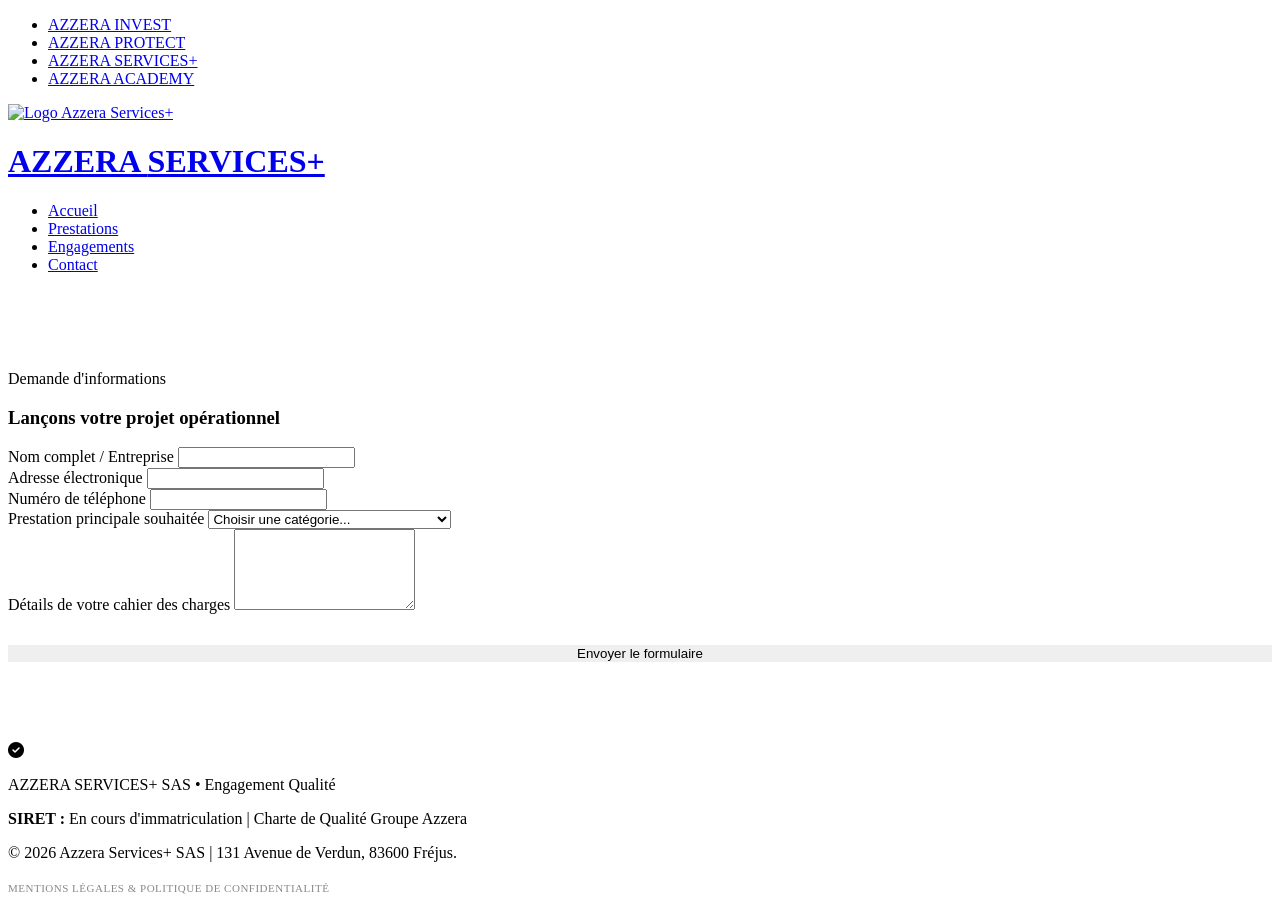
==== contact.html @ 5bdae4a6 "Add files via upload" ====
<!DOCTYPE html>
<html lang="fr">
<head>
    <meta charset="UTF-8">
    <meta name="viewport" content="width=device-width, initial-scale=1.0">
    <title>Contact | Azzera Services+</title>
   <link rel="icon" type="image/png" href="favicon.png">
    <link rel="apple-touch-icon" href="favicon.png">
    <link rel="shortcut icon" href="favicon.png">
    <link href="https://fonts.googleapis.com/css2?family=Inter:wght@400;600&family=Montserrat:wght@700;900&display=swap" rel="stylesheet">
    <link rel="stylesheet" href="https://cdnjs.cloudflare.com/ajax/libs/font-awesome/6.4.0/css/all.min.css">
    <link rel="stylesheet" href="css/style-services.css">
    <script type="application/ld+json">
    {
      "@context": "https://schema.org",
      "@type": "ContactPage",
      "name": "Contactez Azzera Services+",
      "description": "Formulaire de contact et demande de devis pour Azzera Services+.",
      "mainEntity": {
        "@type": "LocalBusiness",
        "name": "Azzera Services+",
        "contactPoint": {
          "@type": "ContactPoint",
          "telephone": "+33000000000",
          "contactType": "customer service",
          "availableLanguage": "French",
          "areaServed": "FR"
        }
      }
    }
    </script>
</head>
<body>

   <nav class="topbar-corporate">
        <ul class="topbar-links">
            <li><a href="#">AZZERA INVEST</a></li>
            <li><a href="../Azzera%20protect/index.html">AZZERA PROTECT</a></li>
            <li><a href="#" class="active">AZZERA SERVICES+</a></li>
            <li><a href="../Azzera%20Academy/index.html">AZZERA ACADEMY</a></li>
        </ul>
    </nav>

    <header class="main-header">
        <div class="container header-flex">
            <div class="logo">
                <a href="index.html">
                    <img src="img/logo-azzera.png" alt="Logo Azzera Services+" style="height: 75px; width: auto; object-fit: contain;">
                    <h1>AZZERA <span>SERVICES+</span></h1>
                </a>
            </div>
            <nav class="main-nav">
                <ul>
                    <li><a href="index.html">Accueil</a></li>
                    <li><a href="prestations.html">Prestations</a></li>
                    <li><a href="engagements.html">Engagements</a></li>
                    <li><a href="contact.html" class="active">Contact</a></li>
                </ul>
            </nav>
        </div>
    </header>

    <section class="services-section" style="background: var(--white); padding: 80px 0;">
        <div class="container">
            <div class="modern-heading">
                <span class="heading-subtitle">Demande d'informations</span>
                <h3 class="section-heading">Lançons votre projet opérationnel</h3>
            </div>

            <div class="contact-card-container">
                
                <form action="https://api.web3forms.com/submit" method="POST">
                    
                    <input type="hidden" name="access_key" value="METS_TA_CLE_ICI">
                    <input type="hidden" name="subject" value="Nouveau lead - Azzera Services+">
                    
                    <div class="form-group">
                        <label>Nom complet / Entreprise</label>
                        <input type="text" name="name" required class="form-control">
                    </div>

                    <div class="form-group">
                        <label>Adresse électronique</label>
                        <input type="email" name="email" required class="form-control">
                    </div>

                    <div class="form-group">
                        <label>Numéro de téléphone</label>
                        <input type="tel" name="phone" required class="form-control">
                    </div>

                    <div class="form-group">
                        <label>Prestation principale souhaitée</label>
                        <select name="prestation" required class="form-control">
                            <option value="" disabled selected>Choisir une catégorie...</option>
                            <option value="Accueil & Réception">Accueil & Réception Professionnelle</option>
                            <option value="Espaces Verts">Entretien des Espaces Verts</option>
                            <option value="Bricolage & Maçonnerie">Petit Bricolage & Maçonnerie Légère</option>
                            <option value="Conciergerie">Conciergerie & Services de Proximité</option>
                            <option value="Hygiène & Nettoyage">Hygiène & Nettoyage Professionnel</option>
                            <option value="Besoin spécifique">Besoin spécifique et personnalisé</option>
                        </select>
                    </div>

                    <div class="form-group" style="margin-bottom: 30px;">
                        <label>Détails de votre cahier des charges</label>
                        <textarea name="message" rows="5" required class="form-control" style="resize: vertical;"></textarea>
                    </div>

                    <button type="submit" class="btn-primary-green" style="width: 100%; border: none; cursor: pointer; text-align: center;">Envoyer le formulaire</button>
                </form>

            </div>
        </div>
    </section>

    <footer class="legal-compliance">
        <div class="container">
            <div class="official-badge-container">
                <div class="official-badge">
                    <div class="badge-icon"><i class="fas fa-check-circle"></i></div>
                    <div class="badge-content">
                        <p class="badge-title">AZZERA SERVICES+ SAS • Engagement Qualité</p>
                        <p class="badge-numbers"><strong>SIRET :</strong> En cours d'immatriculation | Charte de Qualité Groupe Azzera</p>
                    </div>
                </div>
            </div>
            <div class="compliance-inner">
                <p>&copy; 2026 Azzera Services+ SAS | 131 Avenue de Verdun, 83600 Fréjus.</p>
                <p style="margin-top: 10px;"><a href="mentions-legales.html" style="color: #888; text-decoration: none; transition: 0.3s; font-size: 11px; text-transform: uppercase; letter-spacing: 0.5px;">Mentions Légales & Politique de Confidentialité</a></p>
            </div>

</body>
</html>
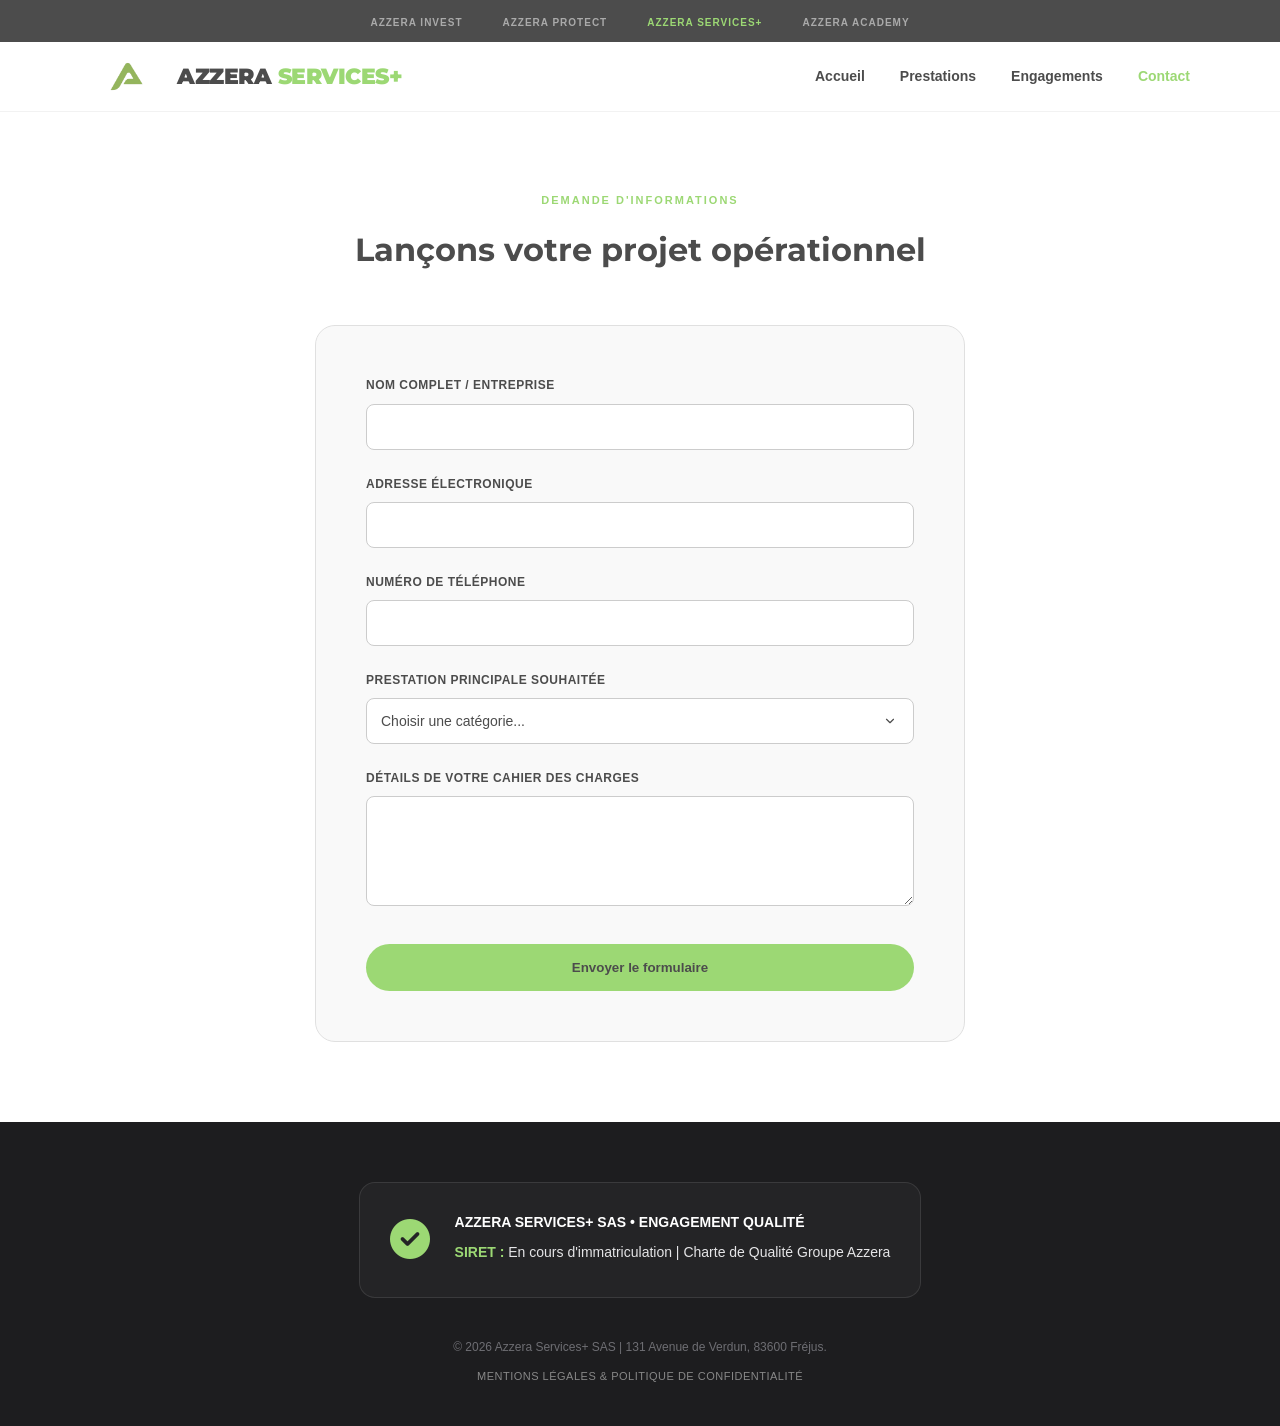
==== commit 24ce0ff1: "Add files via upload" ====
--- a/contact.html
+++ b/contact.html
@@ -71,7 +71,7 @@
                 
                 <form action="https://api.web3forms.com/submit" method="POST">
                     
-                    <input type="hidden" name="access_key" value="METS_TA_CLE_ICI">
+                    <input type="hidden" name="access_key" value="cd8c47f9-06fb-46c8-9ae7-5532763b82a1">
                     <input type="hidden" name="subject" value="Nouveau lead - Azzera Services+">
                     
                     <div class="form-group">
--- a/css/style-services.css
+++ b/css/style-services.css
@@ -0,0 +1,196 @@
+/* =========================================================
+   AZZERA SERVICES+ | CHARTE GRAPHIQUE OFFICIELLE UNIFIÉE
+   ========================================================= */
+
+:root {
+    --green-azzera: #9cd874; 
+    --gray-main: #4c4c4c;
+    --gray-bg: #f9f9f9;
+    --white: #ffffff;
+    --transition: all 0.3s cubic-bezier(0.4, 0, 0.2, 1);
+}
+
+* { margin: 0; padding: 0; box-sizing: border-box; }
+body { font-family: 'Inter', sans-serif; color: var(--gray-main); background: var(--white); line-height: 1.6; }
+.container { max-width: 1000px; margin: 0 auto; padding: 0 40px; }
+
+/* --- TOP-BAR CORPORATE --- */
+.topbar-corporate { background: var(--gray-main); padding: 8px 0; }
+.topbar-links { display: flex; justify-content: center; gap: 40px; list-style: none; }
+.topbar-links a { 
+    color: #aaa; 
+    font-size: 10px; 
+    text-transform: uppercase; 
+    text-decoration: none; 
+    letter-spacing: 1px; 
+    font-weight: 600;
+    transition: var(--transition); 
+}
+.topbar-links a:hover, .topbar-links a.active { color: var(--green-azzera); }
+
+/* --- HEADER UNIFIÉ (Services+) --- */
+.main-header {
+    background: rgba(255, 255, 255, 0.8) !important;
+    backdrop-filter: blur(20px);
+    position: sticky;
+    top: 0;
+    z-index: 1000;
+    border-bottom: 1px solid rgba(0,0,0,0.05);
+    height: 70px !important; /* HAUTEUR FIXE POUR ALIGNEMENT */
+    display: flex;
+    align-items: center;
+}
+
+.header-flex {
+    display: flex;
+    justify-content: space-between;
+    align-items: center;
+    width: 100%;
+    max-width: 1140px;
+    margin: 0 auto;
+    padding: 0 20px;
+}
+
+/* Ajustement logo pour qu'il ne dépasse pas */
+.header-flex img {
+    max-height: 100px !important;
+    width: auto;
+}
+/* Alignement parfait du Logo PNG et du Texte H1 (Style Protect) */
+.logo a { display: flex; align-items: center; gap: 12px; text-decoration: none; color: inherit; }
+.logo h1 { font-family: 'Montserrat', sans-serif; font-size: 22px; font-weight: 900; letter-spacing: -0.5px; }
+.logo span { color: var(--green-azzera); }
+
+.main-nav ul { display: flex; list-style: none; gap: 35px; align-items: center; }
+.main-nav a { text-decoration: none; color: var(--gray-main); font-weight: 600; font-size: 14px; transition: var(--transition); }
+.main-nav a:hover, .main-nav a.active { color: var(--green-azzera); }
+
+/* --- BOUTONS --- */
+.btn-primary-green { 
+    background: var(--green-azzera); 
+    color: var(--gray-main); 
+    padding: 16px 35px; 
+    border-radius: 40px; 
+    text-decoration: none; 
+    font-weight: 700; 
+    transition: var(--transition); 
+    display: inline-block; 
+}
+.btn-primary-green:hover { transform: translateY(-3px); box-shadow: 0 10px 20px rgba(156, 216, 116, 0.2); }
+
+/* --- HERO SECTION --- */
+.hero-section { padding: 120px 0; text-align: center; background: var(--white); }
+.hero-title { font-family: 'Montserrat', sans-serif; font-size: 44px; font-weight: 900; margin-bottom: 20px; letter-spacing: -1px; }
+.hero-subtitle { color: #86868b; font-size: 18px; max-width: 650px; margin: 0 auto 40px auto; line-height: 1.5; }
+
+/* --- TITRES DE SECTIONS --- */
+.modern-heading { text-align: center; margin-bottom: 50px; }
+.heading-subtitle { display: block; color: var(--green-azzera); font-weight: 700; text-transform: uppercase; letter-spacing: 2px; font-size: 11px; margin-bottom: 15px; }
+.section-heading { font-family: 'Montserrat', sans-serif; font-size: 2rem; color: var(--gray-main); }
+
+/* --- GRILLE DES PRESTATIONS (2 Colonnes) --- */
+.services-section { padding: 80px 0; background: var(--gray-bg); }
+.services-grid-large { display: grid; grid-template-columns: repeat(2, 1fr); gap: 40px; }
+.services-grid-large .card { 
+    background: var(--white); padding: 50px; border-radius: 16px; 
+    text-align: left; border: 1px solid #e0e0e0; transition: var(--transition); 
+}
+.services-grid-large .card i { font-size: 2.5rem; color: var(--green-azzera); margin-bottom: 25px; display: block; }
+.services-grid-large .card h4 { font-family: 'Montserrat', sans-serif; font-size: 1.3rem; margin-bottom: 15px; color: var(--gray-main); }
+.services-grid-large .card p { font-size: 14px; color: #666; line-height: 1.7; margin-bottom: 20px; }
+.services-grid-large .card:hover { border-color: var(--green-azzera); transform: translateY(-5px); box-shadow: 0 15px 30px rgba(0,0,0,0.05); }
+.link-arrow { color: var(--green-azzera); text-decoration: none; font-weight: 700; font-size: 13px; text-transform: uppercase; letter-spacing: 0.5px; }
+
+/* --- BLOCS LINEAIRES ALTERNES (Engagements) --- */
+.engagement-section { padding: 80px 0; background: var(--white); }
+.engagement-block { display: flex; align-items: center; gap: 60px; margin-bottom: 80px; }
+.engagement-block.reverse { flex-direction: row-reverse; }
+.engagement-content { flex: 1; }
+.engagement-content i { color: var(--green-azzera); font-size: 3rem; margin-bottom: 20px; display: block; }
+.engagement-content h3 { font-family: 'Montserrat', sans-serif; font-size: 1.8rem; margin-bottom: 15px; color: var(--gray-main); }
+.engagement-content p { line-height: 1.8; color: #666; }
+.engagement-visual { flex: 1; height: 300px; background: #eaeaec; border-radius: 20px; display: flex; align-items: center; justify-content: center; color: #999; }
+
+/* --- INTERFACE FORMULAIRE PRESTIGE --- */
+.contact-card-container { max-width: 650px; margin: 0 auto; background: var(--gray-bg); padding: 50px; border-radius: 20px; border: 1px solid #e0e0e0; }
+.form-group { margin-bottom: 25px; }
+.form-group label { display: block; font-size: 12px; font-weight: 600; text-transform: uppercase; margin-bottom: 8px; letter-spacing: 0.5px; color: var(--gray-main); }
+.form-control { 
+    width: 100%; padding: 14px; border: 1px solid #ccc; border-radius: 8px; 
+    font-family: 'Inter', sans-serif; font-size: 14px; background: var(--white); 
+    color: var(--gray-main); transition: var(--transition); 
+}
+.form-control:focus { border-color: var(--green-azzera); outline: none; box-shadow: 0 0 0 3px rgba(156, 216, 116, 0.15); }
+
+select.form-control { 
+    cursor: pointer; appearance: none; -webkit-appearance: none;
+    background-image: url("data:image/svg+xml;charset=UTF-8,%3Csvg xmlns='http://www.w3.org/2000/svg' viewBox='0 0 24 24' fill='none' stroke='%234c4c4c' stroke-width='2' stroke-linecap='round' stroke-linejoin='round'%3E%3Cpolyline points='6 9 12 15 18 9'%3E%3C/polyline%3E%3C/svg%3E");
+    background-repeat: no-repeat; background-position: right 16px center; background-size: 14px; padding-right: 45px;
+}
+
+/* --- FOOTER COMPLIANCE INSTITUTIONNEL --- */
+.legal-compliance { background: #1d1d1f; color: #fff; padding: 60px 0 40px 0; text-align: center; }
+.official-badge-container { display: flex; justify-content: center; margin-bottom: 40px; }
+.official-badge { 
+    background: rgba(255, 255, 255, 0.03); border: 1px solid rgba(255, 255, 255, 0.1); 
+    border-radius: 16px; padding: 25px 30px; display: flex; align-items: center; gap: 25px; 
+    max-width: 850px; text-align: left; 
+}
+.badge-icon { font-size: 40px; color: var(--green-azzera); }
+.badge-title { color: var(--white); font-weight: 700; font-size: 14px; margin-bottom: 8px; text-transform: uppercase; }
+.badge-numbers { color: #e5e5e7; font-size: 14px; margin-bottom: 5px; }
+.badge-numbers strong { color: var(--green-azzera); }
+.compliance-inner p { color: #6e6e73; font-size: 12px; margin-top: 20px; }
+
+/* --- RESPONSIVE DESIGN --- */
+@media (max-width: 768px) {
+    .services-grid-large { grid-template-columns: 1fr; }
+    .engagement-block, .engagement-block.reverse { flex-direction: column; text-align: left; gap: 30px; }
+    .engagement-visual { width: 100%; height: 200px; }
+    .header-flex { flex-direction: column; gap: 15px; }
+}
+/* =========================================================
+   ANIMATIONS D'OUVERTURE DE PAGE (Fade-in & Slide-up)
+   ========================================================= */
+
+/* Définition de l'animation fluide */
+@keyframes smoothReveal {
+    0% {
+        opacity: 0;
+        transform: translateY(25px);
+    }
+    100% {
+        opacity: 1;
+        transform: translateY(0);
+    }
+}
+
+/* Application au contenu principal pour une transition douce au clic */
+body {
+    animation: smoothReveal 0.7s cubic-bezier(0.2, 0.8, 0.2, 1) forwards;
+}
+
+/* Effet de cascade très subtil sur les cartes de services et d'engagements */
+.card, .engagement-block, .contact-card-container {
+    opacity: 0;
+    animation: smoothReveal 0.8s cubic-bezier(0.2, 0.8, 0.2, 1) forwards;
+    animation-delay: 0.2s; /* Laisse le header apparaître d'abord */
+}
+
+/* On retarde légèrement la deuxième colonne/ligne pour l'élégance */
+.card:nth-child(2), .engagement-block.reverse { animation-delay: 0.3s; }
+.card:nth-child(3) { animation-delay: 0.4s; }
+.card:nth-child(4) { animation-delay: 0.5s; }
+.card:nth-child(5) { animation-delay: 0.6s; }
+
+/* --- EFFET HOVER GREEN AZZERA POUR TOPBAR --- */
+.topbar-links a {
+    transition: all 0.3s ease !important;
+}
+
+.topbar-links a:hover {
+    /* Utilise la couleur exacte de ton bleu Azzera ici */
+    color: #9cd874 !important; 
+    /* L'effet de lumière (glow) devient de la même couleur que le texte */
+    text-shadow: 0 0 20px rgba(0, 150, 255, 0.6); 
+}
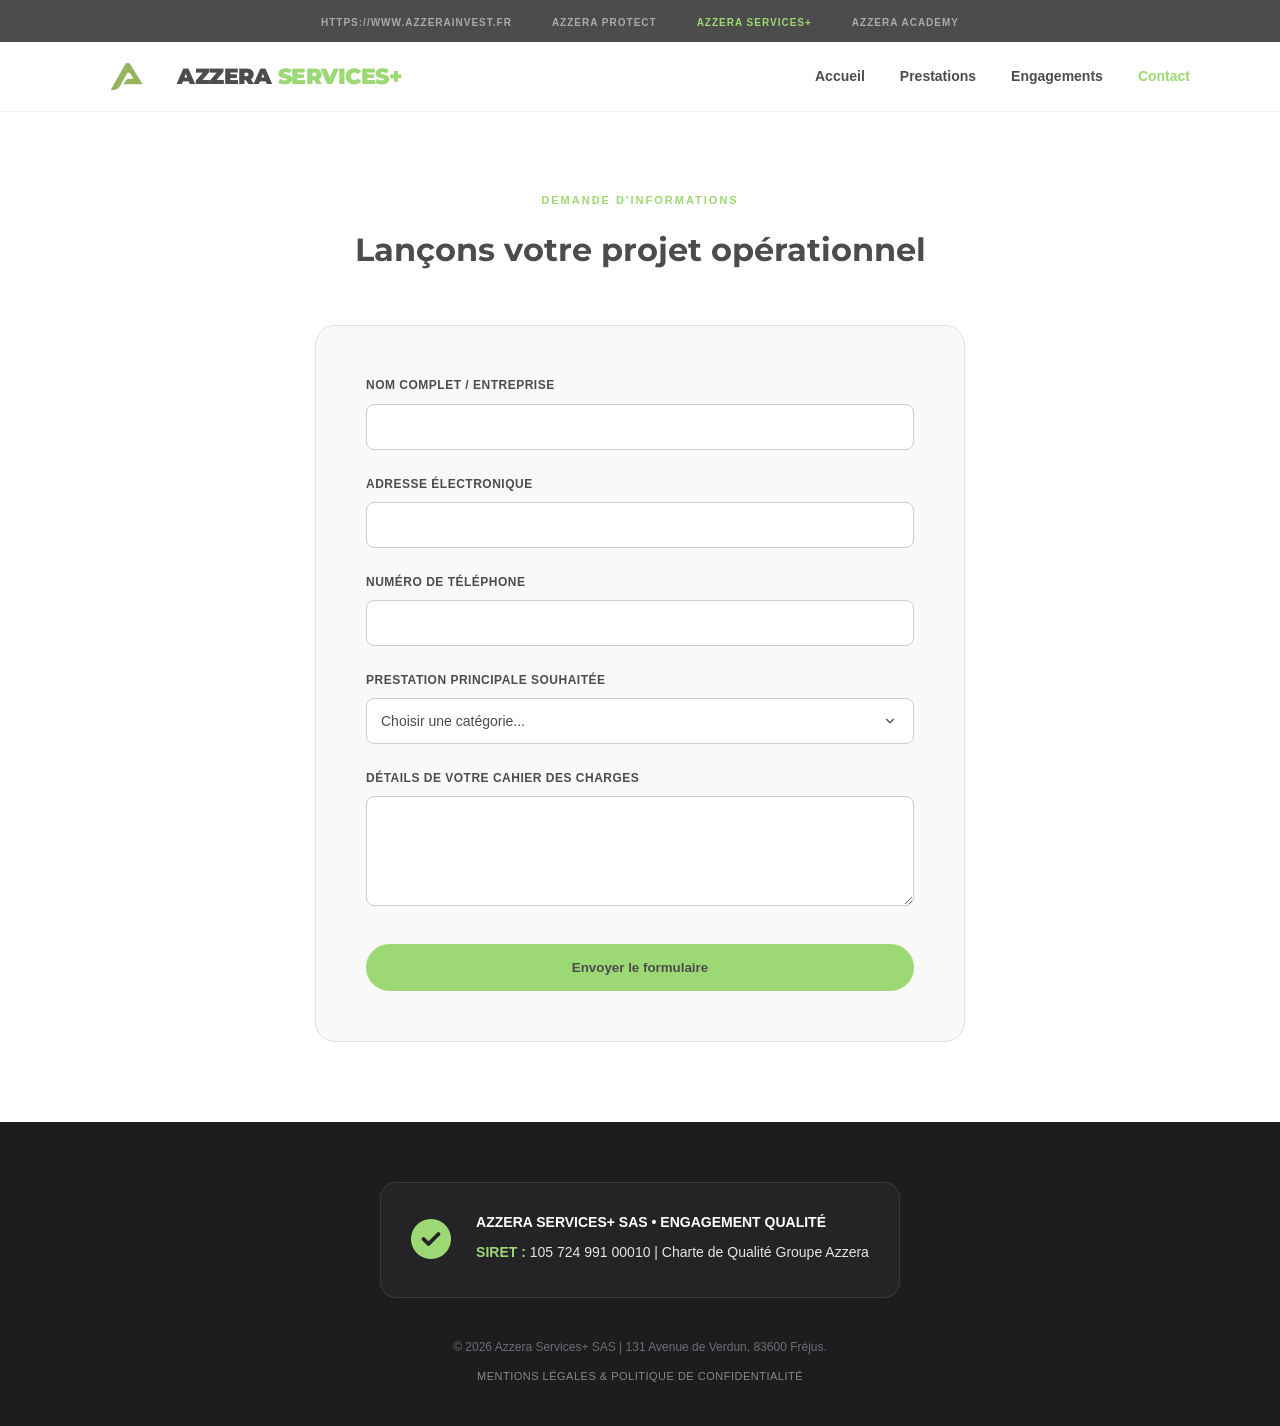
==== commit ff44b133: "Add files via upload" ====
--- a/contact.html
+++ b/contact.html
@@ -1,9 +1,23 @@
 <!DOCTYPE html>
+<html lang="fr">
+<head>
+    <!DOCTYPE html>
 <html lang="fr">
 <head>
     <meta charset="UTF-8">
     <meta name="viewport" content="width=device-width, initial-scale=1.0">
-    <title>Contact | Azzera Services+</title>
+    <title>Contact & Devis Multiservices | Azzera Services+ Fréjus</title>
+    
+    <meta name="description" content="Contactez Azzera Services+ à Fréjus pour un audit gratuit de vos infrastructures ou un devis personnalisé en nettoyage et maintenance. Réactivité garantie.">
+    <meta name="keywords" content="contact Azzera Services+, devis nettoyage Fréjus, audit maintenance, facility management contact, entreprise nettoyage Var">
+    <meta name="author" content="Azzera Services+">
+    <meta name="robots" content="index, follow">
+    
+    <meta property="og:type" content="website">
+    <meta property="og:url" content="https://www.azzeraservices.fr/contact.html">
+    <meta property="og:title" content="Contactez Azzera Services+ à Fréjus">
+    <meta property="og:description" content="Besoin d'un audit ou d'un devis pour vos locaux ? Contactez notre équipe pour une solution sur-mesure.">
+    <meta property="og:image" content="https://www.azzeraservices.fr/img/logo-azzera.png">
    <link rel="icon" type="image/png" href="favicon.png">
     <link rel="apple-touch-icon" href="favicon.png">
     <link rel="shortcut icon" href="favicon.png">
@@ -34,10 +48,10 @@
 
    <nav class="topbar-corporate">
         <ul class="topbar-links">
-            <li><a href="#">AZZERA INVEST</a></li>
-            <li><a href="../Azzera%20protect/index.html">AZZERA PROTECT</a></li>
+            <li><a href="#">https://www.azzerainvest.fr</a></li>
+            <li><a href="https://www.azzeraprotect.fr">AZZERA PROTECT</a></li>
             <li><a href="#" class="active">AZZERA SERVICES+</a></li>
-            <li><a href="../Azzera%20Academy/index.html">AZZERA ACADEMY</a></li>
+            <li><a href="https://azzera-academy.fr">AZZERA ACADEMY</a></li>
         </ul>
     </nav>
 
@@ -121,7 +135,7 @@
                     <div class="badge-icon"><i class="fas fa-check-circle"></i></div>
                     <div class="badge-content">
                         <p class="badge-title">AZZERA SERVICES+ SAS • Engagement Qualité</p>
-                        <p class="badge-numbers"><strong>SIRET :</strong> En cours d'immatriculation | Charte de Qualité Groupe Azzera</p>
+                        <p class="badge-numbers"><strong>SIRET :</strong> 105 724 991 00010 | Charte de Qualité Groupe Azzera</p>
                     </div>
                 </div>
             </div>
--- a/css/style-services.css
+++ b/css/style-services.css
@@ -36,7 +36,7 @@
     top: 0;
     z-index: 1000;
     border-bottom: 1px solid rgba(0,0,0,0.05);
-    height: 70px !important; /* HAUTEUR FIXE POUR ALIGNEMENT */
+    height: 70px; /* Le !important a été retiré pour permettre l'adaptation mobile */
     display: flex;
     align-items: center;
 }
@@ -75,6 +75,7 @@
     font-weight: 700; 
     transition: var(--transition); 
     display: inline-block; 
+    text-align: center;
 }
 .btn-primary-green:hover { transform: translateY(-3px); box-shadow: 0 10px 20px rgba(156, 216, 116, 0.2); }
 
@@ -142,55 +143,58 @@
 .badge-numbers strong { color: var(--green-azzera); }
 .compliance-inner p { color: #6e6e73; font-size: 12px; margin-top: 20px; }
 
-/* --- RESPONSIVE DESIGN --- */
-@media (max-width: 768px) {
-    .services-grid-large { grid-template-columns: 1fr; }
-    .engagement-block, .engagement-block.reverse { flex-direction: column; text-align: left; gap: 30px; }
-    .engagement-visual { width: 100%; height: 200px; }
-    .header-flex { flex-direction: column; gap: 15px; }
-}
 /* =========================================================
    ANIMATIONS D'OUVERTURE DE PAGE (Fade-in & Slide-up)
    ========================================================= */
 
-/* Définition de l'animation fluide */
 @keyframes smoothReveal {
-    0% {
-        opacity: 0;
-        transform: translateY(25px);
-    }
-    100% {
-        opacity: 1;
-        transform: translateY(0);
-    }
-}
-
-/* Application au contenu principal pour une transition douce au clic */
-body {
-    animation: smoothReveal 0.7s cubic-bezier(0.2, 0.8, 0.2, 1) forwards;
-}
-
-/* Effet de cascade très subtil sur les cartes de services et d'engagements */
+    0% { opacity: 0; transform: translateY(25px); }
+    100% { opacity: 1; transform: translateY(0); }
+}
+
+body { animation: smoothReveal 0.7s cubic-bezier(0.2, 0.8, 0.2, 1) forwards; }
 .card, .engagement-block, .contact-card-container {
     opacity: 0;
     animation: smoothReveal 0.8s cubic-bezier(0.2, 0.8, 0.2, 1) forwards;
-    animation-delay: 0.2s; /* Laisse le header apparaître d'abord */
-}
-
-/* On retarde légèrement la deuxième colonne/ligne pour l'élégance */
+    animation-delay: 0.2s; 
+}
 .card:nth-child(2), .engagement-block.reverse { animation-delay: 0.3s; }
 .card:nth-child(3) { animation-delay: 0.4s; }
 .card:nth-child(4) { animation-delay: 0.5s; }
 .card:nth-child(5) { animation-delay: 0.6s; }
 
-/* --- EFFET HOVER GREEN AZZERA POUR TOPBAR --- */
-.topbar-links a {
-    transition: all 0.3s ease !important;
-}
-
-.topbar-links a:hover {
-    /* Utilise la couleur exacte de ton bleu Azzera ici */
-    color: #9cd874 !important; 
-    /* L'effet de lumière (glow) devient de la même couleur que le texte */
-    text-shadow: 0 0 20px rgba(0, 150, 255, 0.6); 
+.topbar-links a { transition: all 0.3s ease !important; }
+.topbar-links a:hover { color: #9cd874 !important; text-shadow: 0 0 20px rgba(0, 150, 255, 0.6); }
+
+/* =========================================================
+   RESPONSIVE DESIGN (Mobiles & Tablettes)
+   ========================================================= */
+@media (max-width: 768px) {
+    .container { padding: 0 20px; }
+    
+    /* Ajustement Grilles */
+    .services-grid-large { grid-template-columns: 1fr; }
+    .engagement-block, .engagement-block.reverse { flex-direction: column; text-align: left; gap: 30px; }
+    .engagement-visual { width: 100%; height: 200px; }
+    
+    /* Ajustement Top Bar */
+    .topbar-links { gap: 15px; flex-wrap: wrap; padding: 0 10px; }
+    .topbar-links a { font-size: 9px; }
+
+    /* Ajustement Header et Menu */
+    .main-header { height: auto !important; padding: 15px 0; }
+    .header-flex { flex-direction: column; gap: 15px; padding: 0 10px; }
+    .logo a { flex-direction: column; gap: 5px; text-align: center; }
+    .logo img { max-height: 60px !important; }
+    .logo h1 { font-size: 18px; }
+    .main-nav ul { flex-wrap: wrap; justify-content: center; gap: 12px; padding-bottom: 5px; }
+    .main-nav a { font-size: 13px; }
+
+    /* Ajustement Textes Hero Section */
+    .hero-section { padding: 60px 0; }
+    .hero-title { font-size: 32px; }
+    .hero-subtitle { font-size: 15px; padding: 0 10px; }
+    
+    /* Boutons pleine largeur sur mobile */
+    .btn-primary-green { display: block; width: 100%; margin-bottom: 15px; }
 }
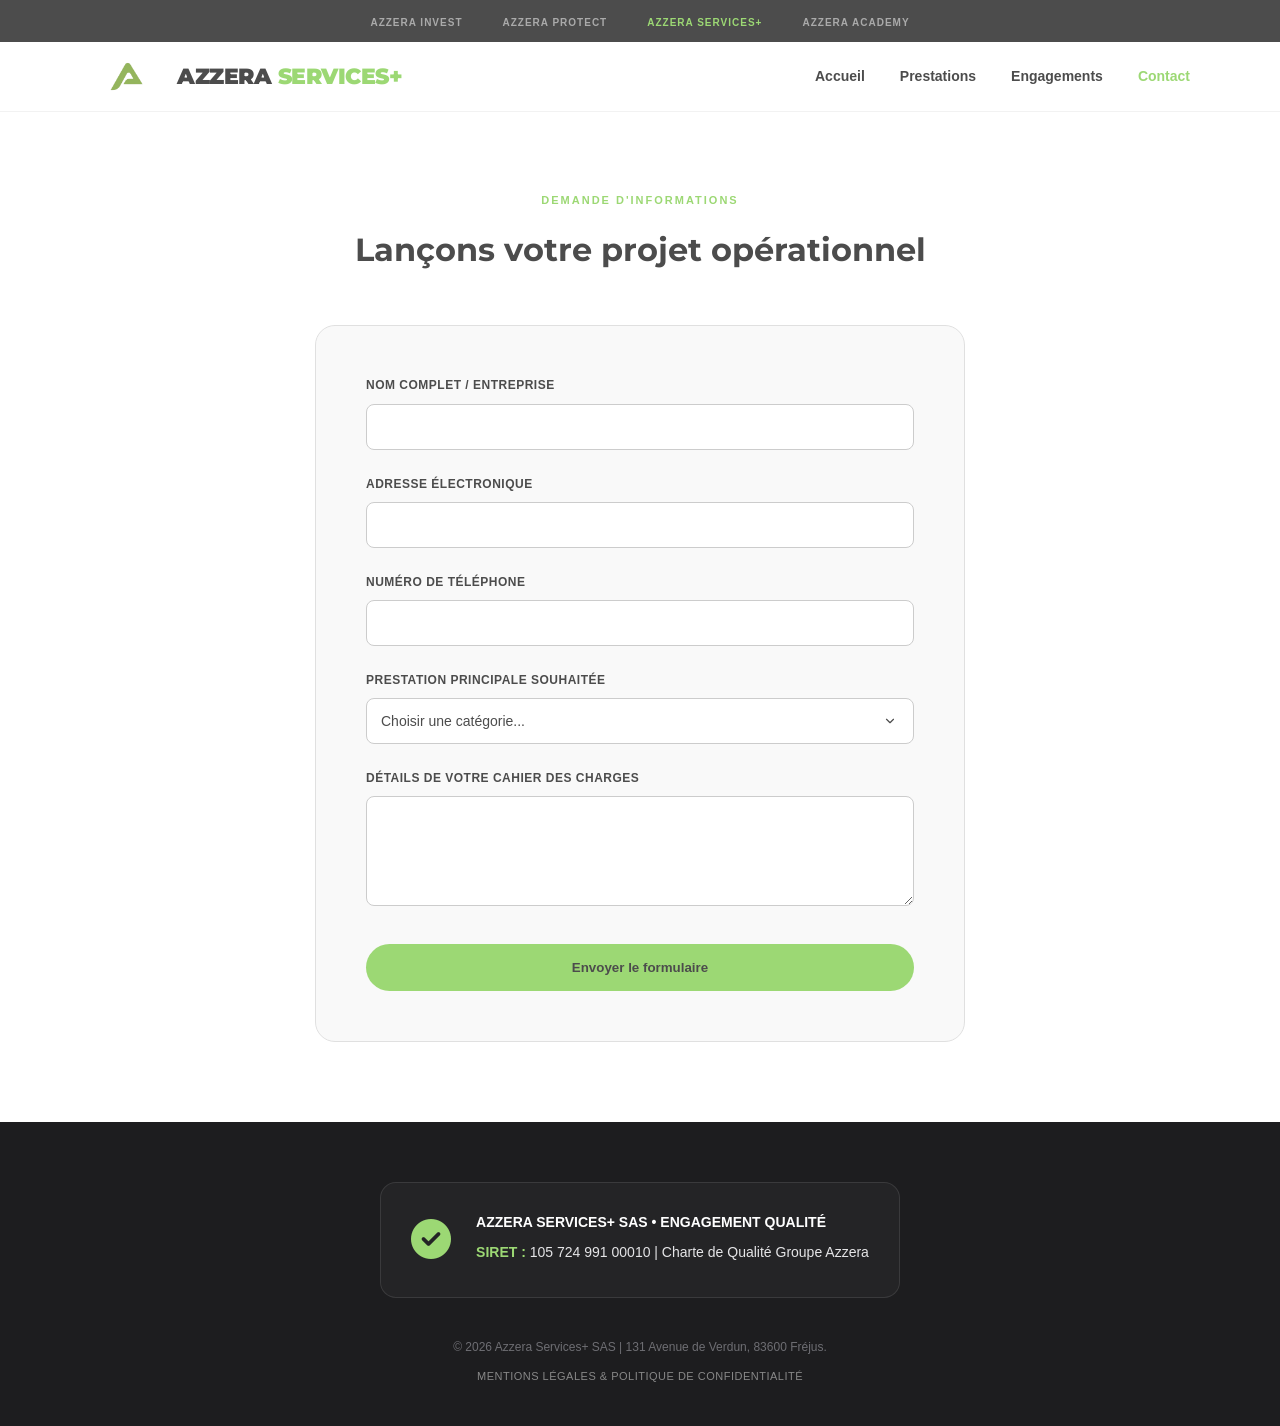
==== commit d2fb6e4c: "Add files via upload" ====
--- a/contact.html
+++ b/contact.html
@@ -48,7 +48,7 @@
 
    <nav class="topbar-corporate">
         <ul class="topbar-links">
-            <li><a href="#">https://www.azzerainvest.fr</a></li>
+            <li><a href="https://www.azzerainvest.fr">AZZERA INVEST</a></li>
             <li><a href="https://www.azzeraprotect.fr">AZZERA PROTECT</a></li>
             <li><a href="#" class="active">AZZERA SERVICES+</a></li>
             <li><a href="https://azzera-academy.fr">AZZERA ACADEMY</a></li>
